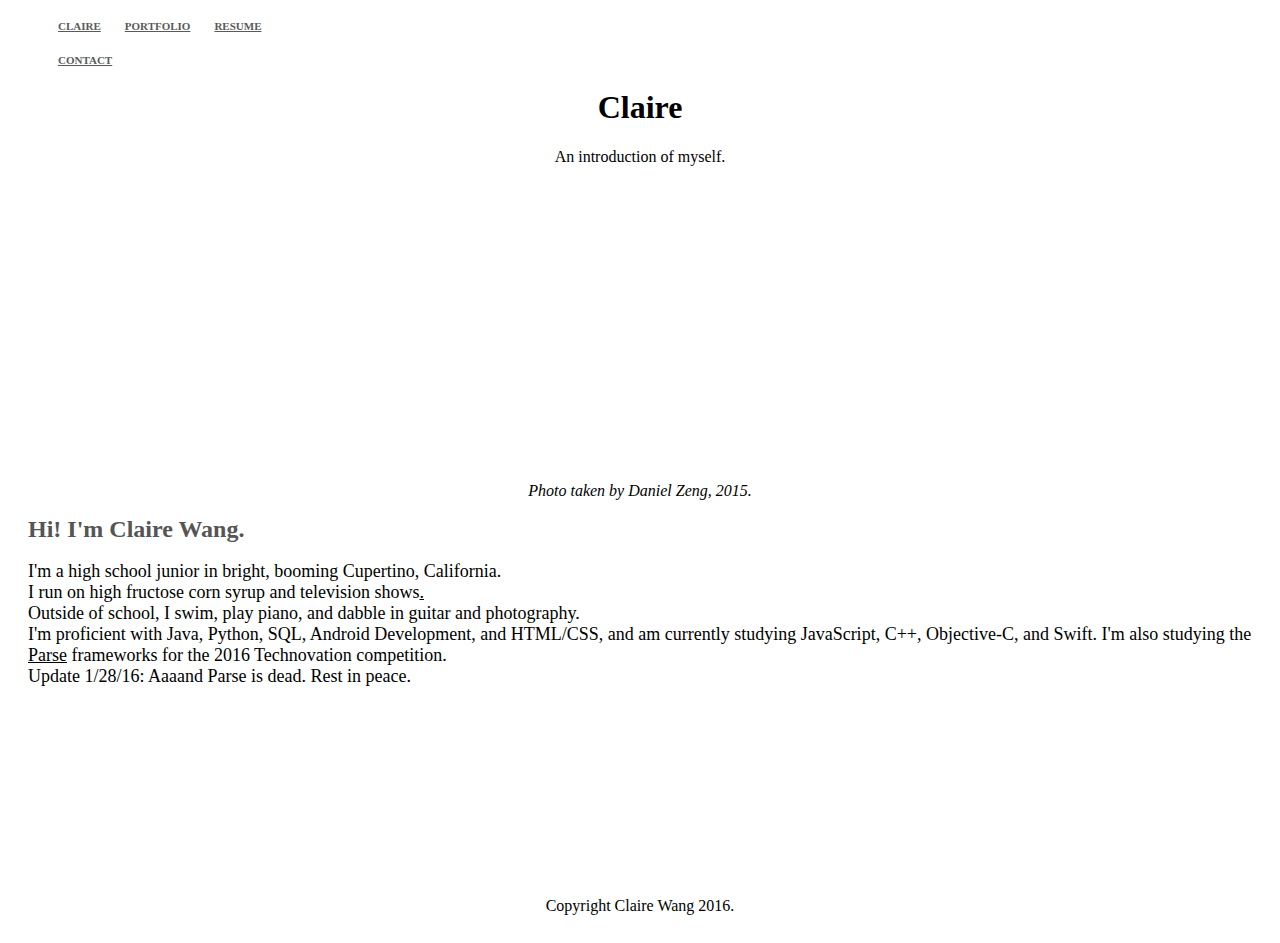
==== about.html @ 2c2167aa "rip parse" ====
<!DOCTYPE html>
<html>
  <title>Claire Wang | Certified Cool</title>
  <head>
    <link rel="stylesheet" href="http://s3.amazonaws.com/codecademy-content/courses/ltp/css/bootstrap.css">
    <link rel="stylesheet" href="main.css">
    <link rel="icon" href="./img/icon.jpg">
    <script src="main.js"></script>
  </head>

  <body>
    <div class="nav">
      <div class="container">
        <ul class="pull-left">
          <li><a href="about.html">Claire</a></li>
          <li><a href="portfolio.html">Portfolio</a></li>
          <li><a href="resume.html">Resume</a></li>
        </ul>
        <ul class="pull-right">
          <li><a href="contact.html">Contact</a></li>
        </ul>
      </div>
    </div>

    <div class="x">
      <h1>Claire</h1>
      <p>An introduction of myself.</p>
    </div>

    <div class="about">
      <div class="circle">
        <div class="layer">
          <h1>This is me.</h1>
        </div>
      </div>
      <i>Photo taken by Daniel Zeng, 2015.</i>
    </div>
    
    <div class="me">
      <h1> Hi! I'm Claire Wang.</h1>
      <p>
      I'm a high school junior in bright, booming Cupertino, California.<br>
      I run on high fructose corn syrup and television shows<a href="./writing.html">.</a>
      <br>
      Outside of school, I swim, play piano, and dabble in guitar and photography. <br>
      I'm proficient with Java, Python, SQL, Android Development, and HTML/CSS, and am currently studying JavaScript, C++, Objective-C, and Swift. I'm also studying the <a href="https://parse.com">Parse</a> frameworks for the 2016 Technovation competition. 
      <br>
      Update 1/28/16: Aaaand Parse is dead. Rest in peace.
      <br>
      </p>


    </div>
      
    <div class="footer">
      <div class="container">
        <ul class="pull-left">
          <li><a href="https://github.com/clairecw"><div class="knob git"><div class="layer"></div></div></a></li>
          <li><a href="https://www.facebook.com/claire.wang.902604"><div class="knob fb"><div class="layer"></div></div></a></li>
          <li><a href="https://www.linkedin.com/profile/view?id=AAMAABruuHABx5KVCyG4KHiYZYOcFl0BTMVJfLA&trk=hp-identity-name"><div class="knob in"><div class="layer"></div></div></a></li>
        </ul>
        <ul class="pull-right">
          <li><a href="mailto:claire.w8808@gmail.com"><div class="knob em"><div class="layer"></div></div></a></li>
        </ul>
      </div>
      Copyright Claire Wang 2016.
    </div>

  </body>
</html>
---- main.css ----
.nav a {
  color: #5a5a5a;
  font-size: 11px;
  font-weight: bold;
  padding: 14px 10px;
  text-transform: uppercase;
}

.nav li {
  display: inline;
}

.me .container {
  position: relative;
  top: 100px;
}

.jumbotron {
  background-image:url('./img/jumbo1.jpg');
  height: 500px;
  background-repeat: no-repeat;
  background-size: cover;
  background-position: center;
}

.jumbotron .container {
  position: relative;
  top:100px;
}

.jumbotron h1 {
  color: #fff;
  font-size: 48px;  
  font-family: 'Roboto';
  font-weight: bold;
  padding-bottom: 10px;
}

.jumbotron a{
  color: #DFF8EB;
}

.jumbotron p {
  font-size: 20px;
  color: #fff;
}

.learn-more {
  background-color: #f7f7f7;
}

.learn-more h3 {
  font-family: 'Shift', sans-serif;
  font-size: 18px;
  font-weight: bold;
}

.learn-more a {
  color: #00b0ff;
}

.about {
  position: relative;
  text-align: center;
}

.circle {
  width: 300px;
  height: 300px;
  border-radius: 50%;
  background-image:url('./img/me2.jpg');
  background-size: 500px;
  background-repeat: no-repeat;
  background-position: center;
  margin-right: auto;
  margin-left: auto;
  transition: background-size 1s;
}

.circle:hover {
  background-size: 600px;
}

.layer {
  width: inherit;
  height: inherit;
  margin-right: auto;
  margin-left: auto;
  border-radius: 50%;
  transition: background-color 2s;
  transition: color 0.75s;
  position: absolute;
  color: rgba(255, 255, 255, 0);
}

.layer h1 {
  padding-top: 100px;
  text-align: center;
  font-size: 50px;
}

.layer:hover {
  background-color: rgba(112, 112, 112, 0.6);
  color: rgba(255, 255, 255, 0.8);
}

.me {
  padding-left: 20px;
  font-family: 'Avenir Next';
  font-size: 18px;
}

.me h1 {
  color: #555555;
  font-size: 24px;
}

.me a {
  color: #000000;
}

.x {
  font-family: ('Avenir Next');
  color: #000000;
  text-align: center;
}

.x b {
  transition: color 0.7s;
}

.x b:hover {
  color: #AFBBF2;
}

.prose {
  font-family: 'Century Gothic';
  font-size: 16px;
  margin: 20px;
}

.prose.cont {
  text-align: center;
  font-size: 50px;
}

.prose li {
  list-style: none;
  padding-left: 0;
}

.prose li:hover {
  
}

.piece {
  padding: 20px;
}

.footer {
  margin-top: 50px;
  text-align: center;
  font-family: 'Avenir Next';
  padding-bottom: 20px;
}

.footer li {
  display: inline-block;
  padding: 10px;
}

.knob {
  width: 40px;
  height: 40px;
  border-radius: 50%;
  background-size: 40px;
  background-repeat: no-repeat;
  background-position: center;
}

.knob.git {
  background-image:url('http://i.imgur.com/rZHepmo.png');
}

.knob.fb {
  background-image:url('https://cdn3.iconfinder.com/data/icons/peelicons-vol-1/50/Facebook-128.png');
}

.knob.in {
  background-image:url('https://cdn3.iconfinder.com/data/icons/peelicons-vol-1/50/LinkedIn-128.png');
}

.knob.em {
  background-image:url('http://i.imgur.com/5iqWLaX.png');
}



#slideshow { 
    margin: 50px auto; 
    position: absolute; 
    width: 240px; 
    height: 240px; 
}

#slideshow > img {
  height: 100px;
}

#slideshow > div { 
    position: absolute; 
    top: 10px; 
    left: 10px; 
    right: 10px; 
    bottom: 10px; 
}
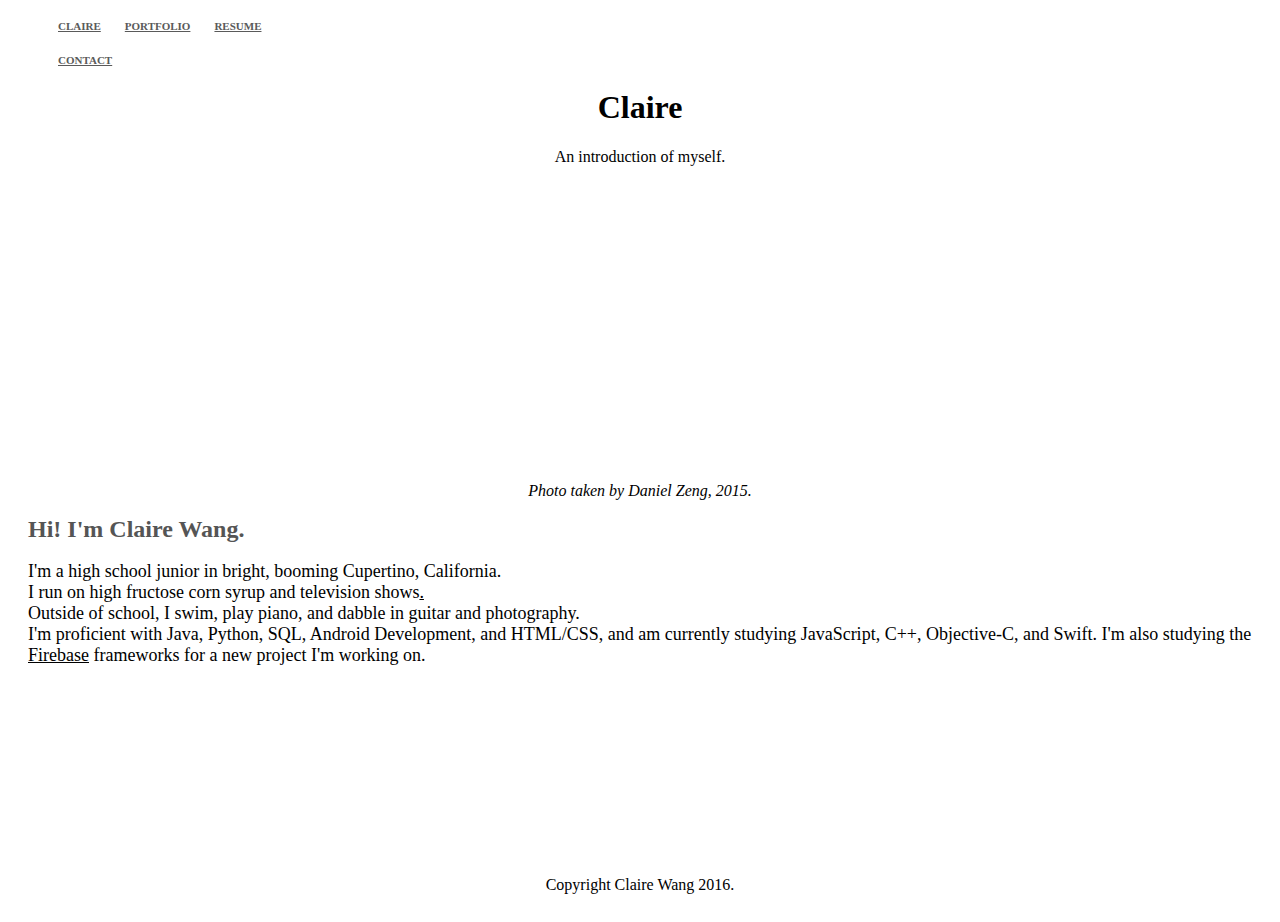
==== commit 2bb2244d: "update" ====
--- a/about.html
+++ b/about.html
@@ -43,9 +43,7 @@
       I run on high fructose corn syrup and television shows<a href="./writing.html">.</a>
       <br>
       Outside of school, I swim, play piano, and dabble in guitar and photography. <br>
-      I'm proficient with Java, Python, SQL, Android Development, and HTML/CSS, and am currently studying JavaScript, C++, Objective-C, and Swift. I'm also studying the <a href="https://parse.com">Parse</a> frameworks for the 2016 Technovation competition. 
-      <br>
-      Update 1/28/16: Aaaand Parse is dead. Rest in peace.
+      I'm proficient with Java, Python, SQL, Android Development, and HTML/CSS, and am currently studying JavaScript, C++, Objective-C, and Swift. I'm also studying the <a href="https://firebase.com">Firebase</a> frameworks for a new project I'm working on.
       <br>
       </p>
 
@@ -57,7 +55,7 @@
         <ul class="pull-left">
           <li><a href="https://github.com/clairecw"><div class="knob git"><div class="layer"></div></div></a></li>
           <li><a href="https://www.facebook.com/claire.wang.902604"><div class="knob fb"><div class="layer"></div></div></a></li>
-          <li><a href="https://www.linkedin.com/profile/view?id=AAMAABruuHABx5KVCyG4KHiYZYOcFl0BTMVJfLA&trk=hp-identity-name"><div class="knob in"><div class="layer"></div></div></a></li>
+          <li><a href="https://www.linkedin.com/in/claire-wang-7a83a8107"><div class="knob in"><div class="layer"></div></div></a></li>
         </ul>
         <ul class="pull-right">
           <li><a href="mailto:claire.w8808@gmail.com"><div class="knob em"><div class="layer"></div></div></a></li>
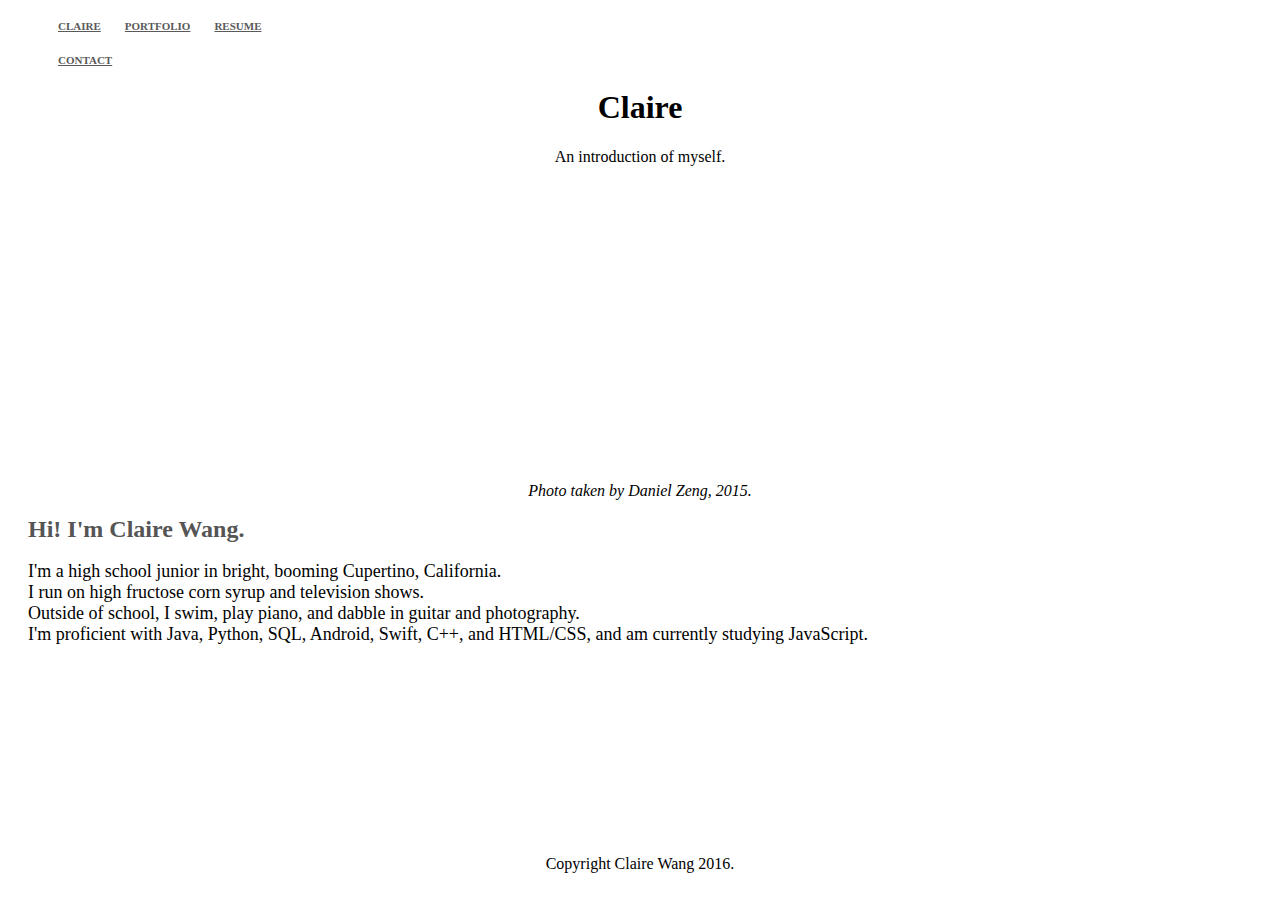
==== commit 84fdd976: "work update" ====
--- a/about.html
+++ b/about.html
@@ -40,10 +40,10 @@
       <h1> Hi! I'm Claire Wang.</h1>
       <p>
       I'm a high school junior in bright, booming Cupertino, California.<br>
-      I run on high fructose corn syrup and television shows<a href="./writing.html">.</a>
+      I run on high fructose corn syrup and television shows.
       <br>
       Outside of school, I swim, play piano, and dabble in guitar and photography. <br>
-      I'm proficient with Java, Python, SQL, Android Development, and HTML/CSS, and am currently studying JavaScript, C++, Objective-C, and Swift. I'm also studying the <a href="https://firebase.com">Firebase</a> frameworks for a new project I'm working on.
+      I'm proficient with Java, Python, SQL, Android, Swift, C++, and HTML/CSS, and am currently studying JavaScript.
       <br>
       </p>
 
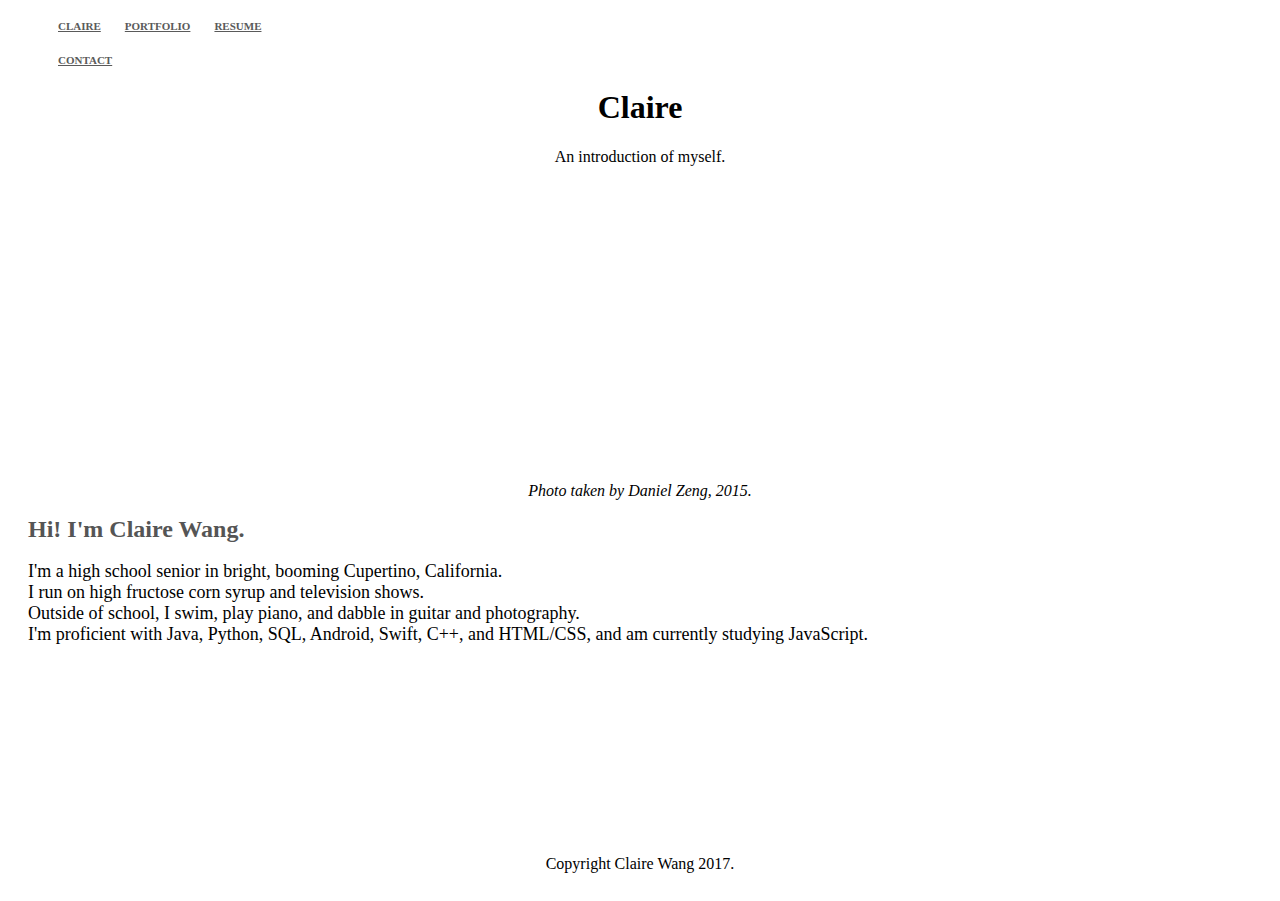
==== commit 297cf1d6: "nbe" ====
--- a/about.html
+++ b/about.html
@@ -3,9 +3,8 @@
   <title>Claire Wang | Certified Cool</title>
   <head>
     <link rel="stylesheet" href="http://s3.amazonaws.com/codecademy-content/courses/ltp/css/bootstrap.css">
-    <link rel="stylesheet" href="main.css">
+    <link rel="stylesheet" href="./css/main.css">
     <link rel="icon" href="./img/icon.jpg">
-    <script src="main.js"></script>
   </head>
 
   <body>
@@ -39,7 +38,7 @@
     <div class="me">
       <h1> Hi! I'm Claire Wang.</h1>
       <p>
-      I'm a high school junior in bright, booming Cupertino, California.<br>
+      I'm a high school senior in bright, booming Cupertino, California.<br>
       I run on high fructose corn syrup and television shows.
       <br>
       Outside of school, I swim, play piano, and dabble in guitar and photography. <br>
@@ -61,7 +60,7 @@
           <li><a href="mailto:claire.w8808@gmail.com"><div class="knob em"><div class="layer"></div></div></a></li>
         </ul>
       </div>
-      Copyright Claire Wang 2016.
+      Copyright Claire Wang 2017.
     </div>
 
   </body>
--- a/css/main.css
+++ b/css/main.css
@@ -0,0 +1,210 @@
+.nav a {
+  color: #5a5a5a;
+  font-size: 11px;
+  font-weight: bold;
+  padding: 14px 10px;
+  text-transform: uppercase;
+}
+
+.nav li {
+  display: inline;
+}
+
+.me .container {
+  position: relative;
+  top: 100px;
+}
+
+.jumbotron {
+  background-image:url('../img/jumbo1.jpg');
+  height: 500px;
+  background-repeat: no-repeat;
+  background-size: cover;
+  background-position: center;
+}
+
+.jumbotron .container {
+  position: relative;
+  top:100px;
+}
+
+.jumbotron h1 {
+  color: #fff;
+  font-size: 48px;  
+  font-family: 'Roboto';
+  font-weight: bold;
+  padding-bottom: 10px;
+}
+
+.jumbotron a{
+  color: #DFF8EB;
+}
+
+.jumbotron p {
+  font-size: 20px;
+  color: #fff;
+}
+
+.learn-more {
+  background-color: #f7f7f7;
+}
+
+.learn-more h3 {
+  font-family: 'Shift', sans-serif;
+  font-size: 18px;
+  font-weight: bold;
+}
+
+.learn-more a {
+  color: #00b0ff;
+}
+
+.about {
+  position: relative;
+  text-align: center;
+}
+
+.circle {
+  width: 300px;
+  height: 300px;
+  border-radius: 50%;
+  background-image:url('../img/me2.jpg');
+  background-size: 500px 334px;
+  background-repeat: no-repeat;
+  background-position: center;
+  margin-right: auto;
+  margin-left: auto;
+  transition: background-size 1s;
+}
+
+.circle:hover {
+  background-size: 600px 401px;
+}
+
+.layer {
+  width: inherit;
+  height: inherit;
+  margin-right: auto;
+  margin-left: auto;
+  border-radius: 50%;
+  transition: background-color 2s;
+  transition: color 0.75s;
+  position: absolute;
+  color: rgba(255, 255, 255, 0);
+}
+
+.layer h1 {
+  padding-top: 100px;
+  text-align: center;
+  font-size: 50px;
+}
+
+.layer:hover {
+  background-color: rgba(112, 112, 112, 0.6);
+  color: rgba(255, 255, 255, 0.8);
+}
+
+.me {
+  padding-left: 20px;
+  font-family: 'Avenir Next';
+  font-size: 18px;
+}
+
+.me h1 {
+  color: #555555;
+  font-size: 24px;
+}
+
+.me a {
+  color: #000000;
+}
+
+.x {
+  font-family: ('Avenir Next');
+  color: #000000;
+  text-align: center;
+}
+
+.x b {
+  transition: color 0.7s;
+}
+
+.x b:hover {
+  color: #AFBBF2;
+}
+
+.prose {
+  font-family: 'Century Gothic';
+  font-size: 16px;
+  margin: 20px;
+}
+
+.prose.cont {
+  text-align: center;
+  font-size: 50px;
+}
+
+.prose li {
+  list-style: none;
+  padding-left: 0;
+}
+
+.prose li:hover {
+  
+}
+
+.piece {
+  padding: 20px;
+}
+
+.footer {
+  margin-top: 50px;
+  text-align: center;
+  font-family: 'Avenir Next';
+  padding-bottom: 20px;
+}
+
+.footer li {
+  display: inline-block;
+  padding: 10px;
+}
+
+.knob {
+  width: 40px;
+  height: 40px;
+  border-radius: 50%;
+  background-size: 40px;
+  background-repeat: no-repeat;
+  background-position: center;
+}
+
+.knob.git {
+  background-image:url('http://i.imgur.com/rZHepmo.png');
+}
+
+.knob.fb {
+  background-image:url('https://cdn3.iconfinder.com/data/icons/peelicons-vol-1/50/Facebook-128.png');
+}
+
+.knob.in {
+  background-image:url('https://cdn3.iconfinder.com/data/icons/peelicons-vol-1/50/LinkedIn-128.png');
+}
+
+.knob.em {
+  background-image:url('http://i.imgur.com/5iqWLaX.png');
+}
+
+#overDiv {
+  width: 100%;
+  height: 100%;
+  background-color: white;
+  float: left;
+  position: fixed;
+  z-index: 100000;
+  text-align: center;
+}
+
+
+#overDiv img {
+  margin-top: 20%;
+}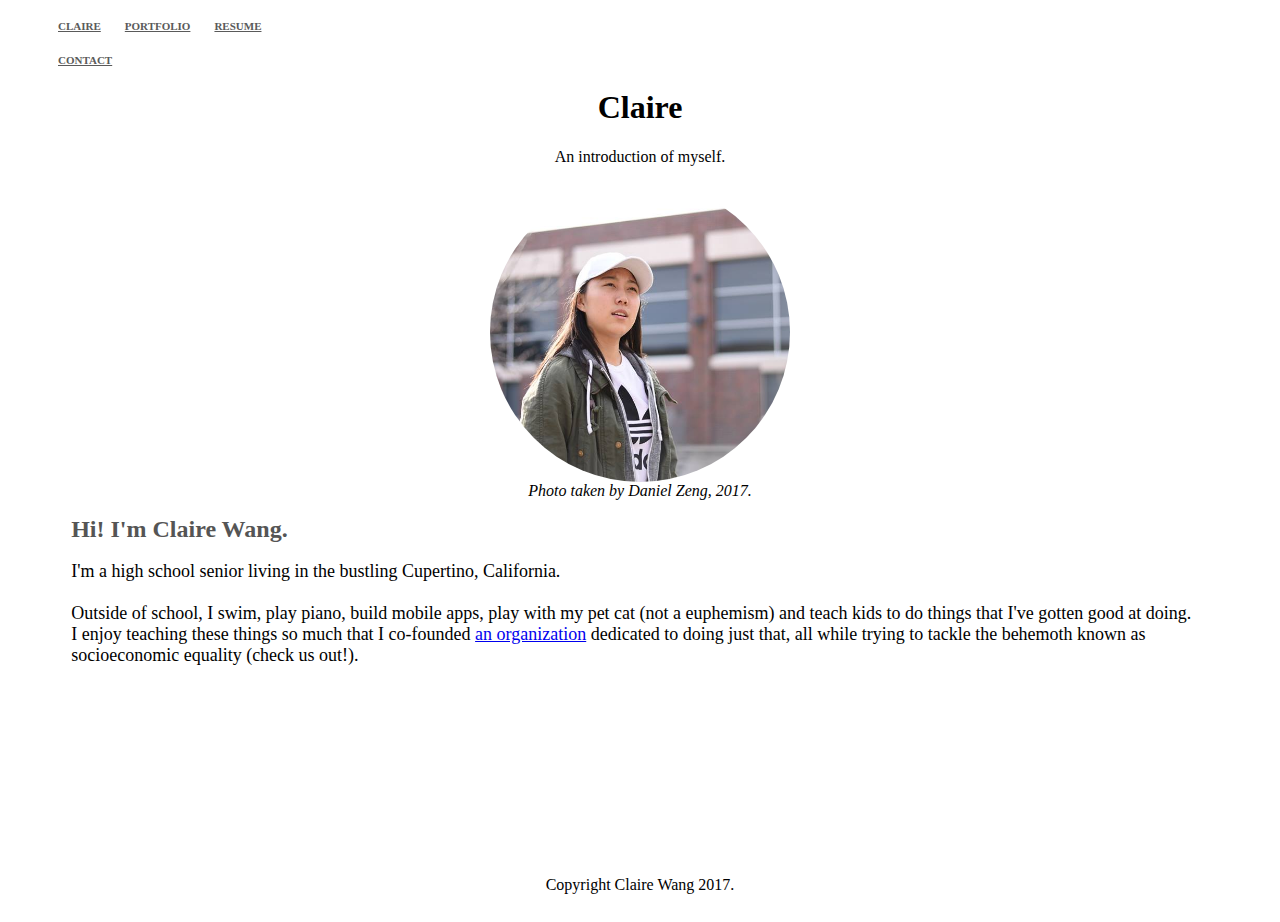
==== commit e8bb9703: "sd" ====
--- a/about.html
+++ b/about.html
@@ -32,17 +32,17 @@
           <h1>This is me.</h1>
         </div>
       </div>
-      <i>Photo taken by Daniel Zeng, 2015.</i>
+      <i>Photo taken by Daniel Zeng, 2017.</i>
     </div>
     
     <div class="me">
       <h1> Hi! I'm Claire Wang.</h1>
       <p>
-      I'm a high school senior in bright, booming Cupertino, California.<br>
-      I run on high fructose corn syrup and television shows.
+      I'm a high school senior living in the bustling Cupertino, California.<br>
       <br>
-      Outside of school, I swim, play piano, and dabble in guitar and photography. <br>
-      I'm proficient with Java, Python, SQL, Android, Swift, C++, and HTML/CSS, and am currently studying JavaScript.
+      Outside of school, I swim, play piano, build mobile apps, play with my pet cat (not a euphemism) and teach kids to do things that I've gotten good at doing. <br>
+      I enjoy teaching these things so much that I co-founded <a href="bit.ly/BranchOutEdu">an organization</a> dedicated to doing just that, all while trying to tackle the behemoth known as socioeconomic equality (check us out!).
+
       <br>
       </p>
 
--- a/css/main.css
+++ b/css/main.css
@@ -68,7 +68,7 @@
   width: 300px;
   height: 300px;
   border-radius: 50%;
-  background-image:url('../img/me2.jpg');
+  background-image:url('../img/me3.jpg');
   background-size: 500px 334px;
   background-repeat: no-repeat;
   background-position: center;
@@ -105,7 +105,8 @@
 }
 
 .me {
-  padding-left: 20px;
+  padding-left: 5%;
+  padding-right: 5%;
   font-family: 'Avenir Next';
   font-size: 18px;
 }
@@ -113,10 +114,6 @@
 .me h1 {
   color: #555555;
   font-size: 24px;
-}
-
-.me a {
-  color: #000000;
 }
 
 .x {
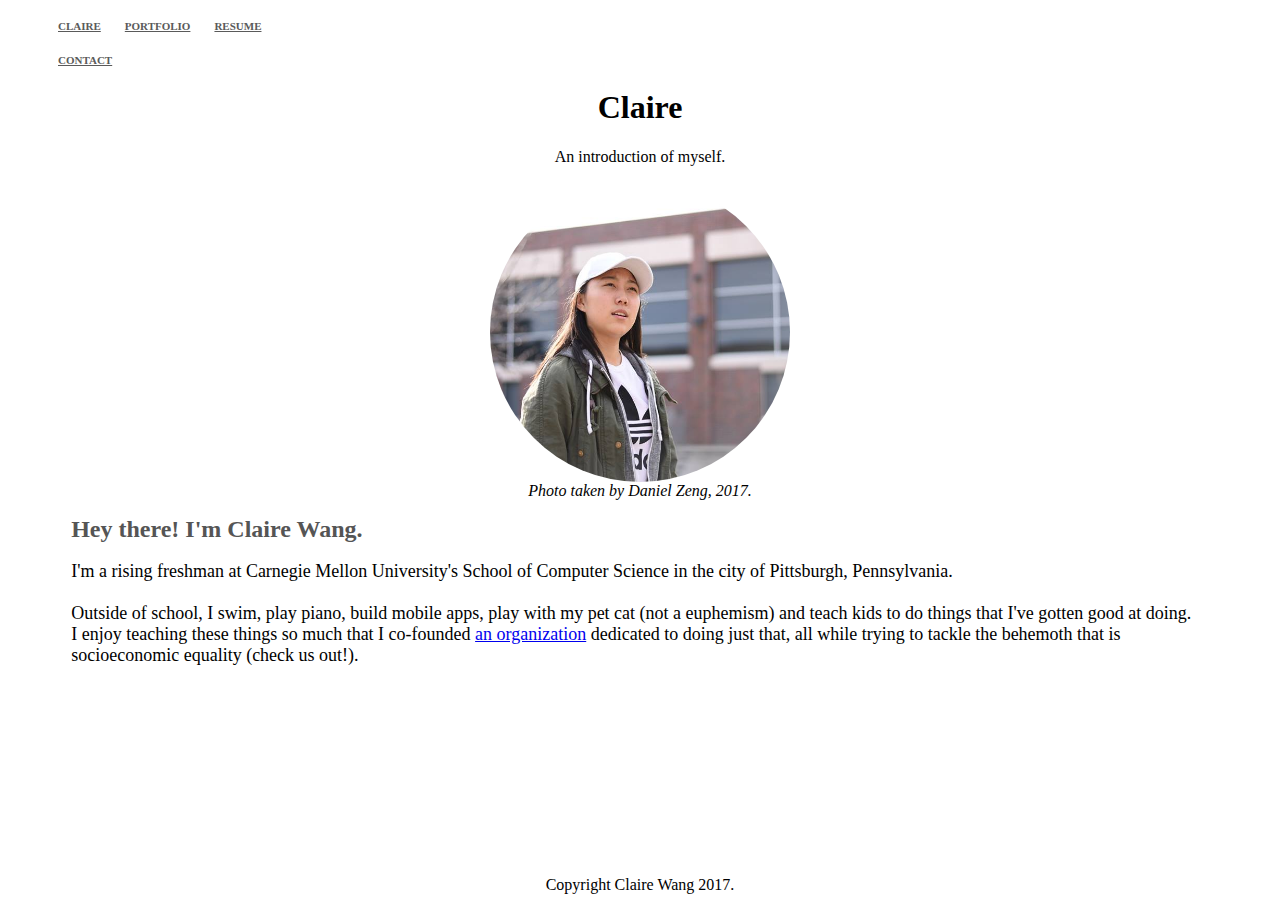
==== commit f406e71e: "a" ====
--- a/about.html
+++ b/about.html
@@ -11,7 +11,7 @@
     <div class="nav">
       <div class="container">
         <ul class="pull-left">
-          <li><a href="about.html">Claire</a></li>
+          <li><a href="index.html">Claire</a></li>
           <li><a href="portfolio.html">Portfolio</a></li>
           <li><a href="resume.html">Resume</a></li>
         </ul>
@@ -36,12 +36,12 @@
     </div>
     
     <div class="me">
-      <h1> Hi! I'm Claire Wang.</h1>
+      <h1> Hey there! I'm Claire Wang.</h1>
       <p>
-      I'm a high school senior living in the bustling Cupertino, California.<br>
+      I'm a rising freshman at Carnegie Mellon University's School of Computer Science in the city of Pittsburgh, Pennsylvania.<br>
       <br>
       Outside of school, I swim, play piano, build mobile apps, play with my pet cat (not a euphemism) and teach kids to do things that I've gotten good at doing. <br>
-      I enjoy teaching these things so much that I co-founded <a href="bit.ly/BranchOutEdu">an organization</a> dedicated to doing just that, all while trying to tackle the behemoth known as socioeconomic equality (check us out!).
+      I enjoy teaching these things so much that I co-founded <a href="https://bit.ly/BranchOutEdu">an organization</a> dedicated to doing just that, all while trying to tackle the behemoth that is socioeconomic equality (check us out!).
 
       <br>
       </p>
